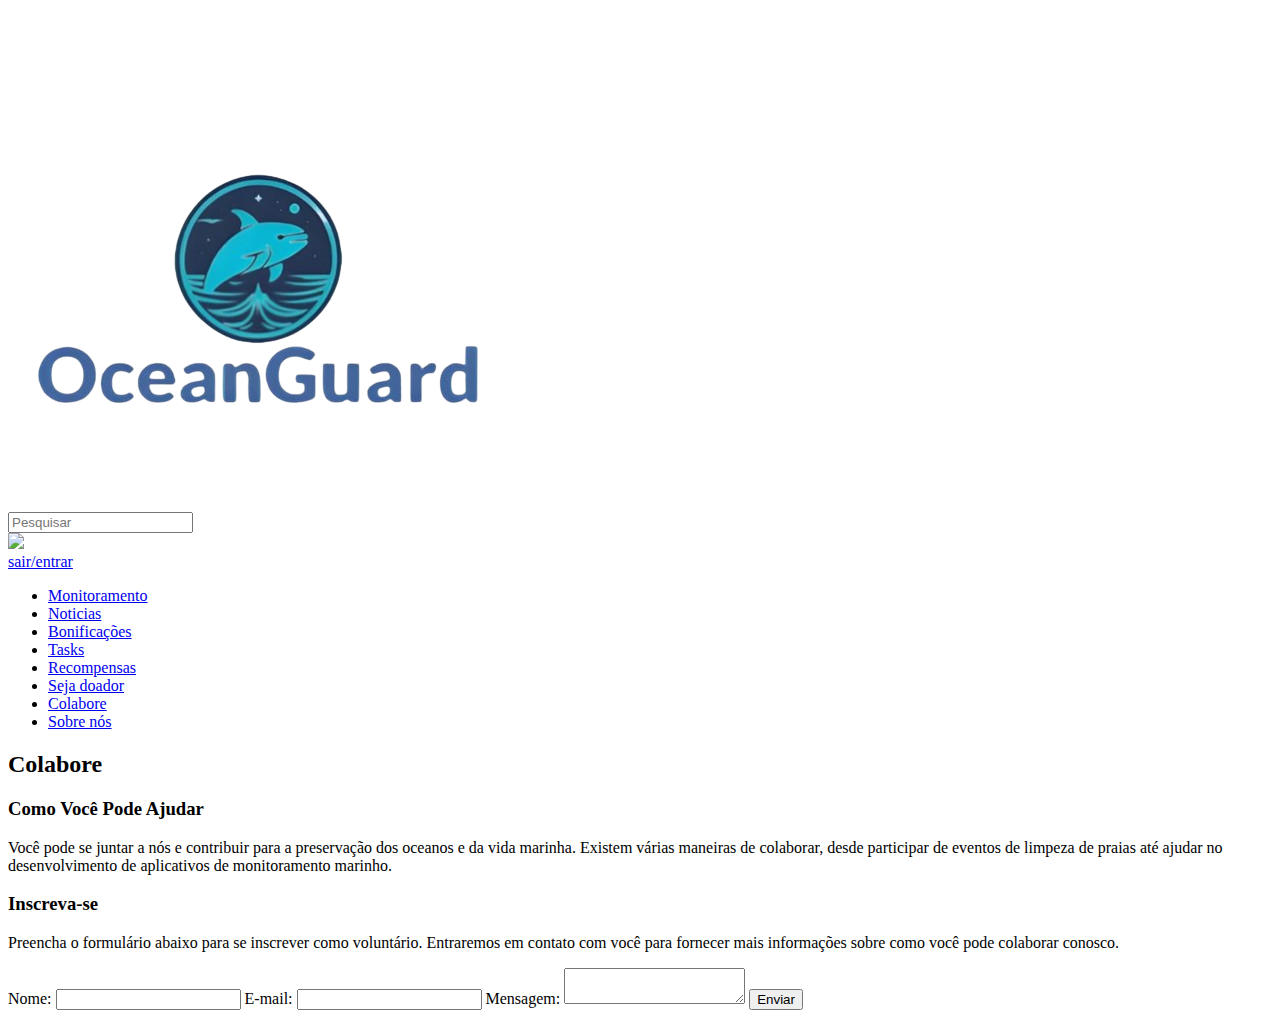
==== HTML/colabore.html @ 94a971ee "colabore html" ====
<!DOCTYPE html>
<html lang="pt-BR">
<head>
    <meta charset="UTF-8">
    <meta name="viewport" content="width=device-width, initial-scale=1.0">
    <title>Colabore</title>
    <link rel="stylesheet" href="/CSS/Colabore.css">
</head>
<body>
    <body>
        <header>
            <div >
                <nav >
                    <div class="header-inner d-flex">
                            <img src="/IMAGENS/logo.png"  class="img-logo" >
                        <div class="header-content d-flex">
                            <form>
                                <div class="search-icon">
                                    <input class="form-control" type="search" placeholder="Pesquisar" >
                                </div>
                            </form>
                            <a class="profile">
                                <img src="/imagens/avatar-de-perfil.png" >
                            </a>
                            <div class="sair">
                                <a href="/HTML/login.html">sair/entrar</a>
                            </div>
                        </div>
                    </div>
                </nav>
            </div>
        </header>
        <nav class="menu">
            <ul>
                <li><a href="/index.html">Monitoramento</a></li>
                <li><a href="/HTML/noticias.html">Noticias</a></li>
                <li><a href="/HTML/bonificacoes.html">Bonificações</a></li>
                <li><a href="/HTML/tasks.html">Tasks</a></li>
                <li><a href="/HTML/recompensas.html">Recompensas</a></li>
                <li><a href="/HTML/sejadoador.html">Seja doador</a></li>
                <li><a href="/HTML/colabore.html">Colabore</a></li>
                <li><a href="/HTML/sobre.html">Sobre nós</a></li>
            </ul>
        </nav>
    <section class="colabore">
        <h2>Colabore</h2>

        <div>
            <h3>Como Você Pode Ajudar</h3>
            <p>Você pode se juntar a nós e contribuir para a preservação dos oceanos e da vida marinha. Existem várias maneiras de colaborar, desde participar de eventos de limpeza de praias até ajudar no desenvolvimento de aplicativos de monitoramento marinho.</p>
        </div>

        <div>
            <h3>Inscreva-se</h3>
            <p>Preencha o formulário abaixo para se inscrever como voluntário. Entraremos em contato com você para fornecer mais informações sobre como você pode colaborar conosco.</p>
            <form class="form">
                <label for="nome">Nome:</label>
                <input  id="nome" name="nome" required>
                <label for="e-mail">E-mail:</label>
                <input id="e-mail" name="e-mail" required>
                <label for="Mensagem">Mensagem:</label>
                <textarea id="Mensagem" name="Mensagem"></textarea>
                <button>Enviar</button>
            </form>
        </div>
    </section>
</body>
</html>
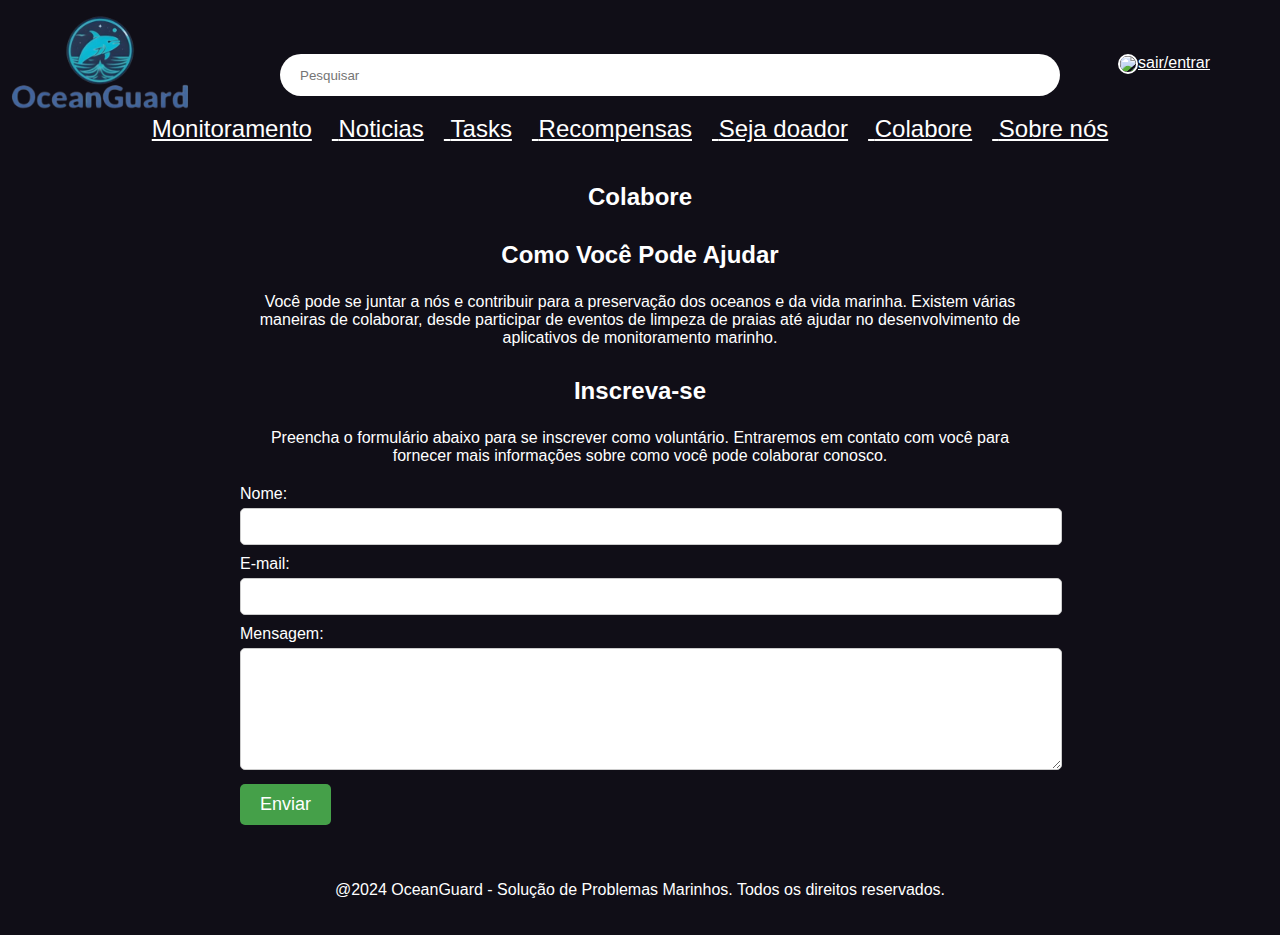
==== commit 26995d63: "footer adicionado e organizacao do codigo" ====
--- a/HTML/colabore.html
+++ b/HTML/colabore.html
@@ -34,7 +34,6 @@
             <ul>
                 <li><a href="/index.html">Monitoramento</a></li>
                 <li><a href="/HTML/noticias.html">Noticias</a></li>
-                <li><a href="/HTML/bonificacoes.html">Bonificações</a></li>
                 <li><a href="/HTML/tasks.html">Tasks</a></li>
                 <li><a href="/HTML/recompensas.html">Recompensas</a></li>
                 <li><a href="/HTML/sejadoador.html">Seja doador</a></li>
@@ -64,5 +63,8 @@
             </form>
         </div>
     </section>
+    <footer class="footer">
+        <p>@2024 OceanGuard - Solução de Problemas Marinhos. Todos os direitos reservados.</p>
+    </footer>
 </body>
 </html>--- a/CSS/Colabore.css
+++ b/CSS/Colabore.css
@@ -0,0 +1,186 @@
+body {
+  background-color: #100e17;
+  font-family: 'Open Sans', sans-serif;
+  color: white;
+  margin: 0;
+  padding: 0;
+  background-size: cover;
+  background-repeat: no-repeat;
+  min-height: 100vh;
+  display: flex;
+  flex-direction: column;
+  align-items: center;
+}
+
+.link {
+  color: rgb(0, 183, 255);
+}
+
+.img-logo {
+  margin-top: -50px;
+  width: 200px;
+}
+
+.profile img {
+  border-radius: 50%;
+  border: 2px solid white;
+  width: 50px;
+  height: auto;
+}
+
+.sair,
+a {
+  background-color: transparent;
+  color: white;
+  border: none;
+  cursor: pointer;
+}
+
+header,
+.menu {
+  width: 100%;
+}
+
+.menu {
+  margin-top: -35px;
+  text-decoration: underline;
+  font-size: 24px;
+}
+
+nav ul {
+  list-style: none;
+  text-align: center;
+  padding: 0;
+  margin: 0;
+}
+
+nav ul li {
+  display: inline;
+  margin-right: 20px;
+}
+
+nav ul li a {
+  text-decoration: none;
+  color: white;
+}
+
+.search-icon {
+  position: relative;
+  width: 85%;
+  margin-left: 130px;
+}
+
+.header-content form input {
+  color: black;
+  height: 42px;
+  padding: 10px 20px;
+  border-radius: 50px;
+  border: none;
+  margin-left: -50px;
+}
+
+.header-content form {
+  width: 85%;
+}
+
+.d-flex {
+  display: flex;
+}
+
+.form-control {
+  display: block;
+  width: 100%;
+}
+
+.header-inner {
+  align-items: center;
+  width: 100%;
+}
+
+.header-content {
+  width: 100%;
+  max-width: 1300px;
+  margin: 0 auto;
+}
+
+.colabore {
+  text-align: center;
+  max-width: 800px;
+  margin: 0 auto;
+  padding: 20px;
+}
+
+.colabore h3 {
+  font-size: 24px;
+  margin-top: 30px;
+}
+
+.colabore p {
+  font-size: 16px;
+  margin-bottom: 20px;
+}
+
+.form {
+  text-align: left;
+  margin-top: 20px;
+}
+
+.form label {
+  display: block;
+  margin-bottom: 5px;
+}
+
+.form input,
+.form textarea {
+  width: 100%;
+  padding: 10px;
+  margin-bottom: 10px;
+  border: 1px solid #ccc;
+  border-radius: 5px;
+}
+
+.form textarea {
+  height: 100px;
+}
+
+.form button {
+  background-color: #4CAF50;
+  color: white;
+  padding: 10px 20px;
+  border: none;
+  border-radius: 5px;
+  cursor: pointer;
+  font-size: 18px;
+}
+
+.form button {
+  background-color: #45a049;
+}
+
+.footer {
+  padding: 20px;
+  text-align: center;
+}
+
+@media (max-width: 768px) {
+  .header-content form {
+    width: 100%;
+    margin-left: 0;
+  }
+
+  .search-icon {
+    margin-left: 0;
+    width: 100%;
+  }
+}
+
+/* Estilos para telas menores que 480px */
+@media (max-width: 480px) {
+  .img-logo {
+    width: 150px;
+  }
+
+  .profile img {
+    width: 40px;
+  }
+}